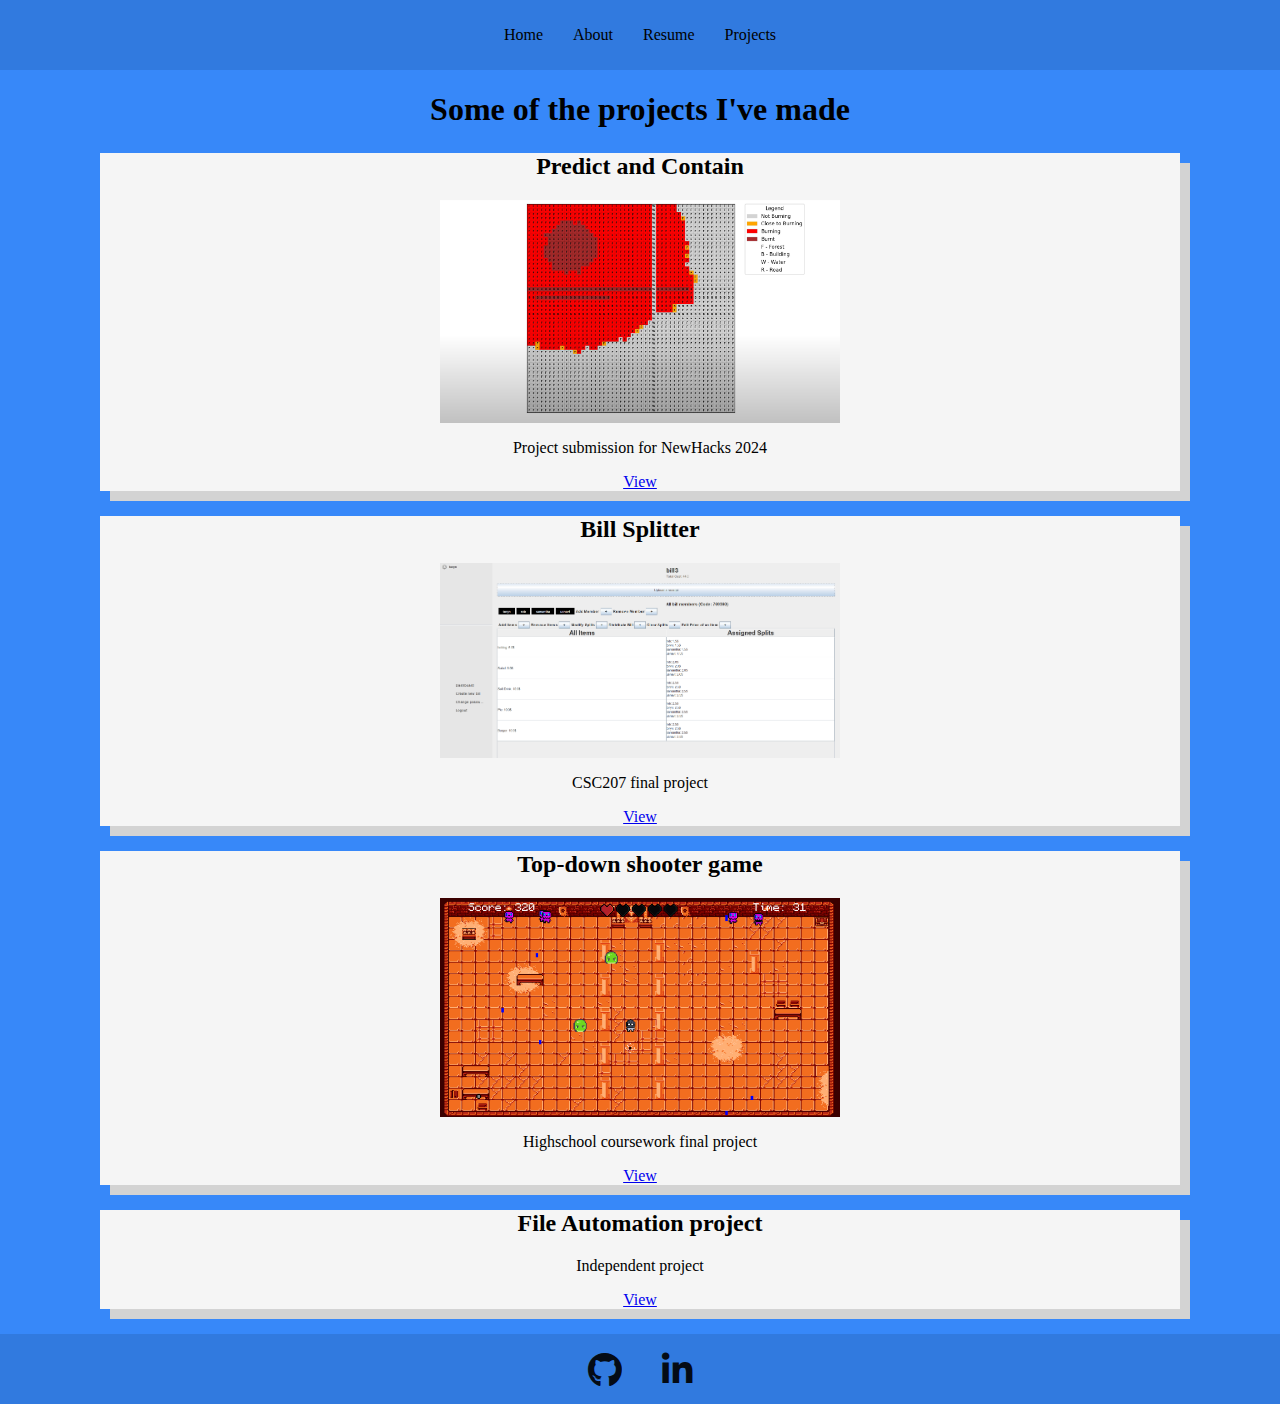
==== projects.html @ 3e2b1ace "first commit" ====
<!DOCTYPE html>
<html lang="en">
  <head>
    <title>Toryn Chua's personal website</title>
    <meta charset="UTF-8" />
    <meta http-equiv="X-UA-Compatible" contents="IE=edge" />
    <meta name="viewport" contents="width=device-width, initial-scale=1.0" />
    <link rel="stylesheet" href="style.css" />
    <link
      rel="stylesheet"
      href="https://use.fontawesome.com/releases/v5.6.1/css/all.css"
    />
    <link
      rel="stylesheet"
      href="https://cdnjs.cloudflare.com/ajax/libs/font-awesome/4.7.0/css/font-awesome.min.css"
    />
  </head>
  <body>
    <nav class="navbar">
      <ul>
        <li><a href="index.html">Home</a></li>
        <li><a href="about.html">About</a></li>
        <li><a href="resume.html">Resume</a></li>
        <li><a href="projects.html">Projects</a></li>
      </ul>
    </nav>

    <main>
      <h1>Some of the projects I've made</h1>
    </main>
    <div class="row">
      <div class="column">
        <h2>Predict and Contain</h2>
        <img
          src="imgs/predictncontain.png"
          alt="Predict and Contain"
          class="center"
        />
        <p>Project submission for NewHacks 2024</p>
        <p>
          <a href="https://devpost.com/software/predict-and-contain">View</a>
        </p>
      </div>
      <div class="column">
        <h2>Bill Splitter</h2>
        <img src="imgs/billsplitter.png" alt="Bill Splitter" class="center" />
        <p>CSC207 final project</p>
        <p>
          <a href="https://github.com/chexerboxer/Bill-Splitter">View</a>
        </p>
      </div>
      <div class="column">
        <h2>Top-down shooter game</h2>
        <img src="imgs/NEA.png" alt="NEA" class="center" />
        <p>Highschool coursework final project</p>
        <p>
          <a href="https://github.com/TorynC/Top-down-shooter-NEA">View</a>
        </p>
      </div>
      <div class="column">
        <h2>File Automation project</h2>
        <p>Independent project</p>
        <p>
          <a href="https://github.com/TorynC/Automation-Project">View</a>
        </p>
      </div>
    </div>
    <div class="footerContainer">
      <div class="socialIcons">
        <a href="https://github.com/TorynC"><i class="fab fa-github"></i></a>
        <a href="https://www.linkedin.com/in/torynchua-a3f/"
          ><i class="fab fa-linkedin"></i
        ></a>
      </div>
    </div>
  </body>
</html>
---- style.css ----
img {
    width: 400px;
    height: auto;
}


body {
    background-color: rgb(55, 136, 249);
    margin: 0px;
}

h1 {
    color: black;
    text-align: center;
}

h2 {
    color: black;
    text-align: center;
}

.section {
    margin-left: 200px;
    margin-right: 200px;
    text-align: center; 
}

ul {
    display: inline-block; 
    text-align: left; 
}

.center {
    width: 400px;
    height: auto;
    display: block;
    margin-left: auto;
    margin-right: auto;
}

.navbar {
    display: flex;
    justify-content: center;
    align-items: center;
    margin: 0 auto;
    background-color: rgba(0, 0, 0, 0.1);
    height: 70px; 
}

.navbar ul {
    list-style-type: none;
    padding: 0px;
    margin: 0px;
    overflow: hidden;
    align-items: center;
    display: flex;
}

.navbar a {
    color: black;
    padding: 15px;
    text-decoration: none;
    display: block;
    text-align: center;
}

.navbar a:hover {
    color: white;
}

.navbar li {
    float: left;
}

.footerContainer {
    display: flex; 
    justify-content: center;
    align-items: center; 
    height: 70px; 
    background-color: rgba(0, 0, 0, 0.1); 
}

.socialIcons {
    display: flex; 
    gap: 20px; 
}

.socialIcons a{
    text-decoration: none;
    padding: 10px;
}

.socialIcons a i{
    font-size: 35px;
    color: black;
    opacity: 0.9;
}

.socialIcons a i:hover {
    color: white;
}

p {
    text-align: center;
}

.column {
    background-color: whitesmoke;
    margin-top: 25px;
    margin-bottom: 25px;
    margin-left: 100px;
    margin-right: 100px;
    box-shadow: 10px 10px lightgrey;
}

.column:hover {
    background-color: lightslategrey;
    margin-top: 25px;
    margin-bottom: 25px;
    margin-left: 100px;
    margin-right: 100px;
    box-shadow: none;
}
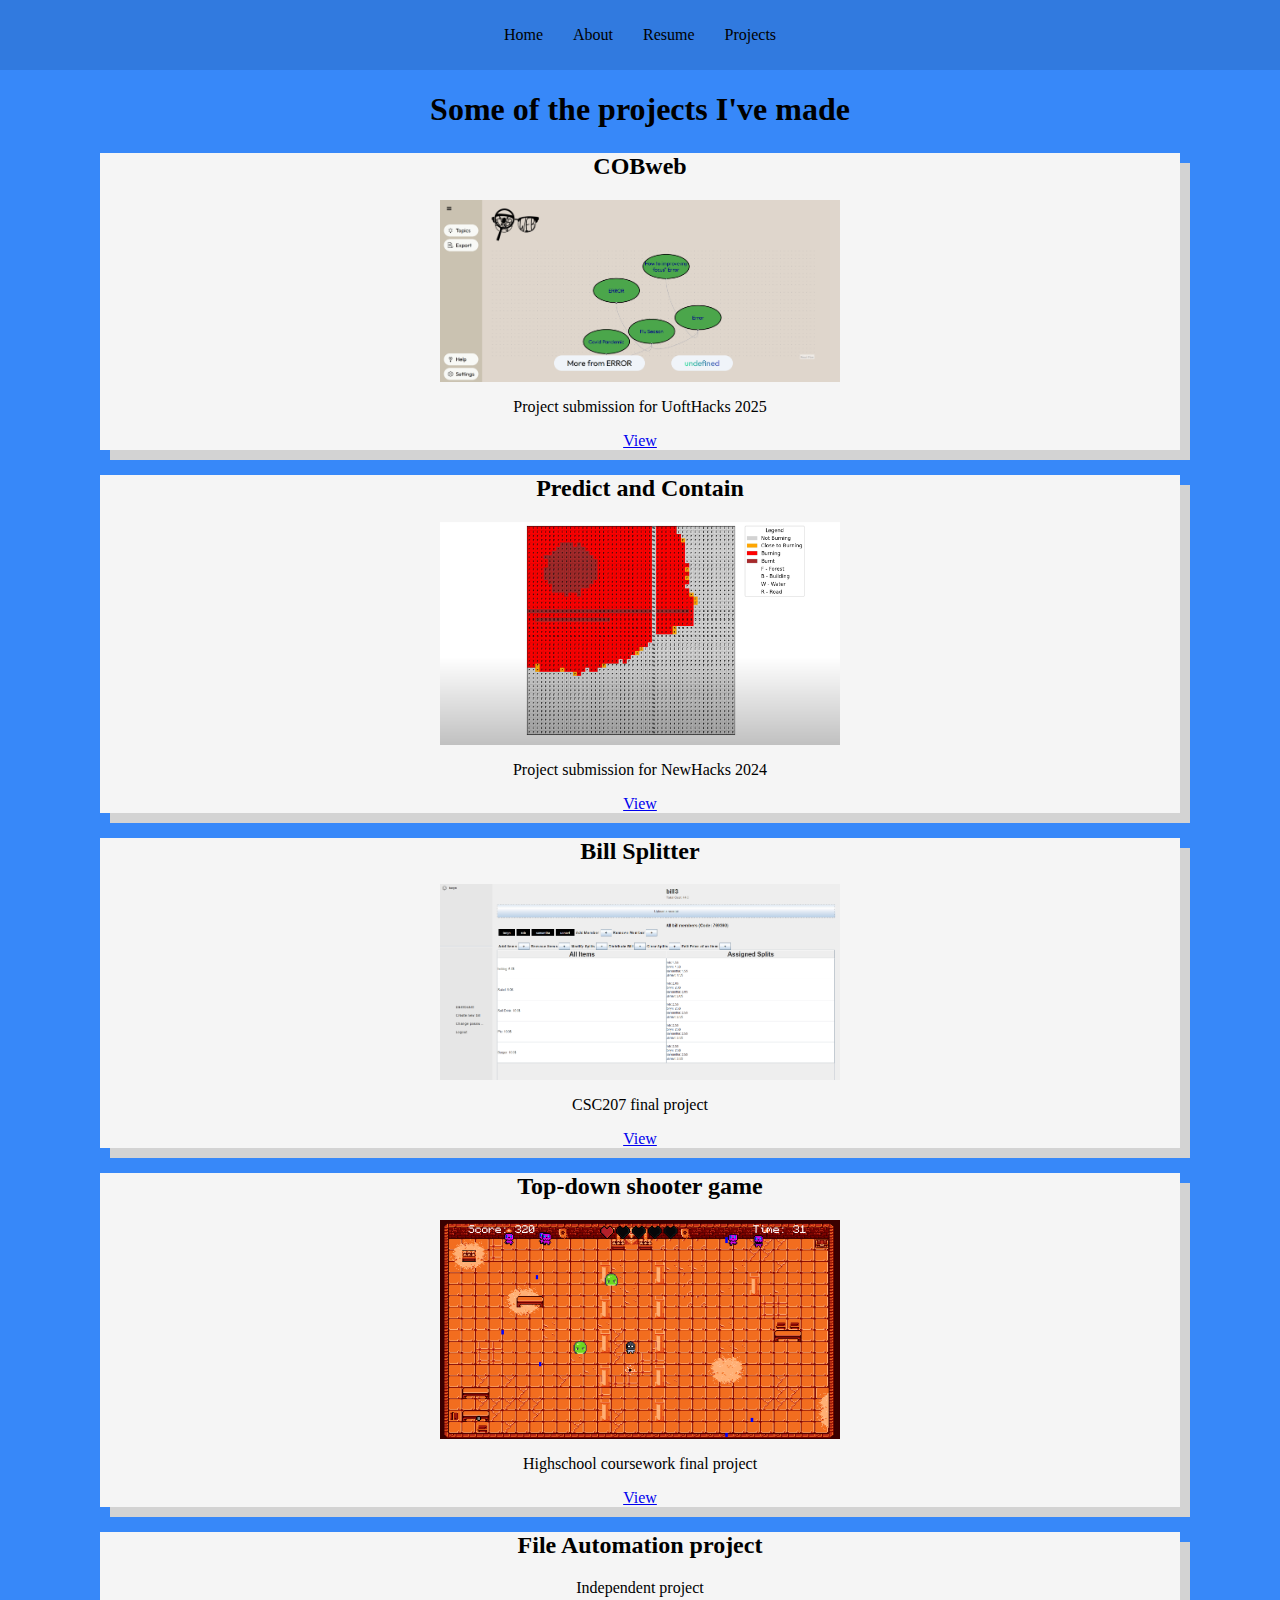
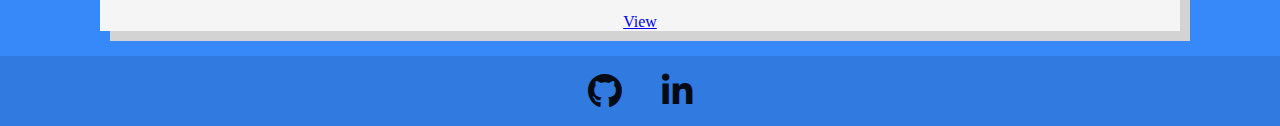
==== commit 93141896: "update" ====
--- a/projects.html
+++ b/projects.html
@@ -29,6 +29,14 @@
       <h1>Some of the projects I've made</h1>
     </main>
     <div class="row">
+      <div class="column">
+        <h2>COBweb</h2>
+        <img src="imgs/cobweb.png" alt="COBweb" class="center" />
+        <p>Project submission for UoftHacks 2025</p>
+        <p>
+          <a href="https://github.com/SahilBas2005/COBweb">View</a>
+        </p>
+      </div>
       <div class="column">
         <h2>Predict and Contain</h2>
         <img
